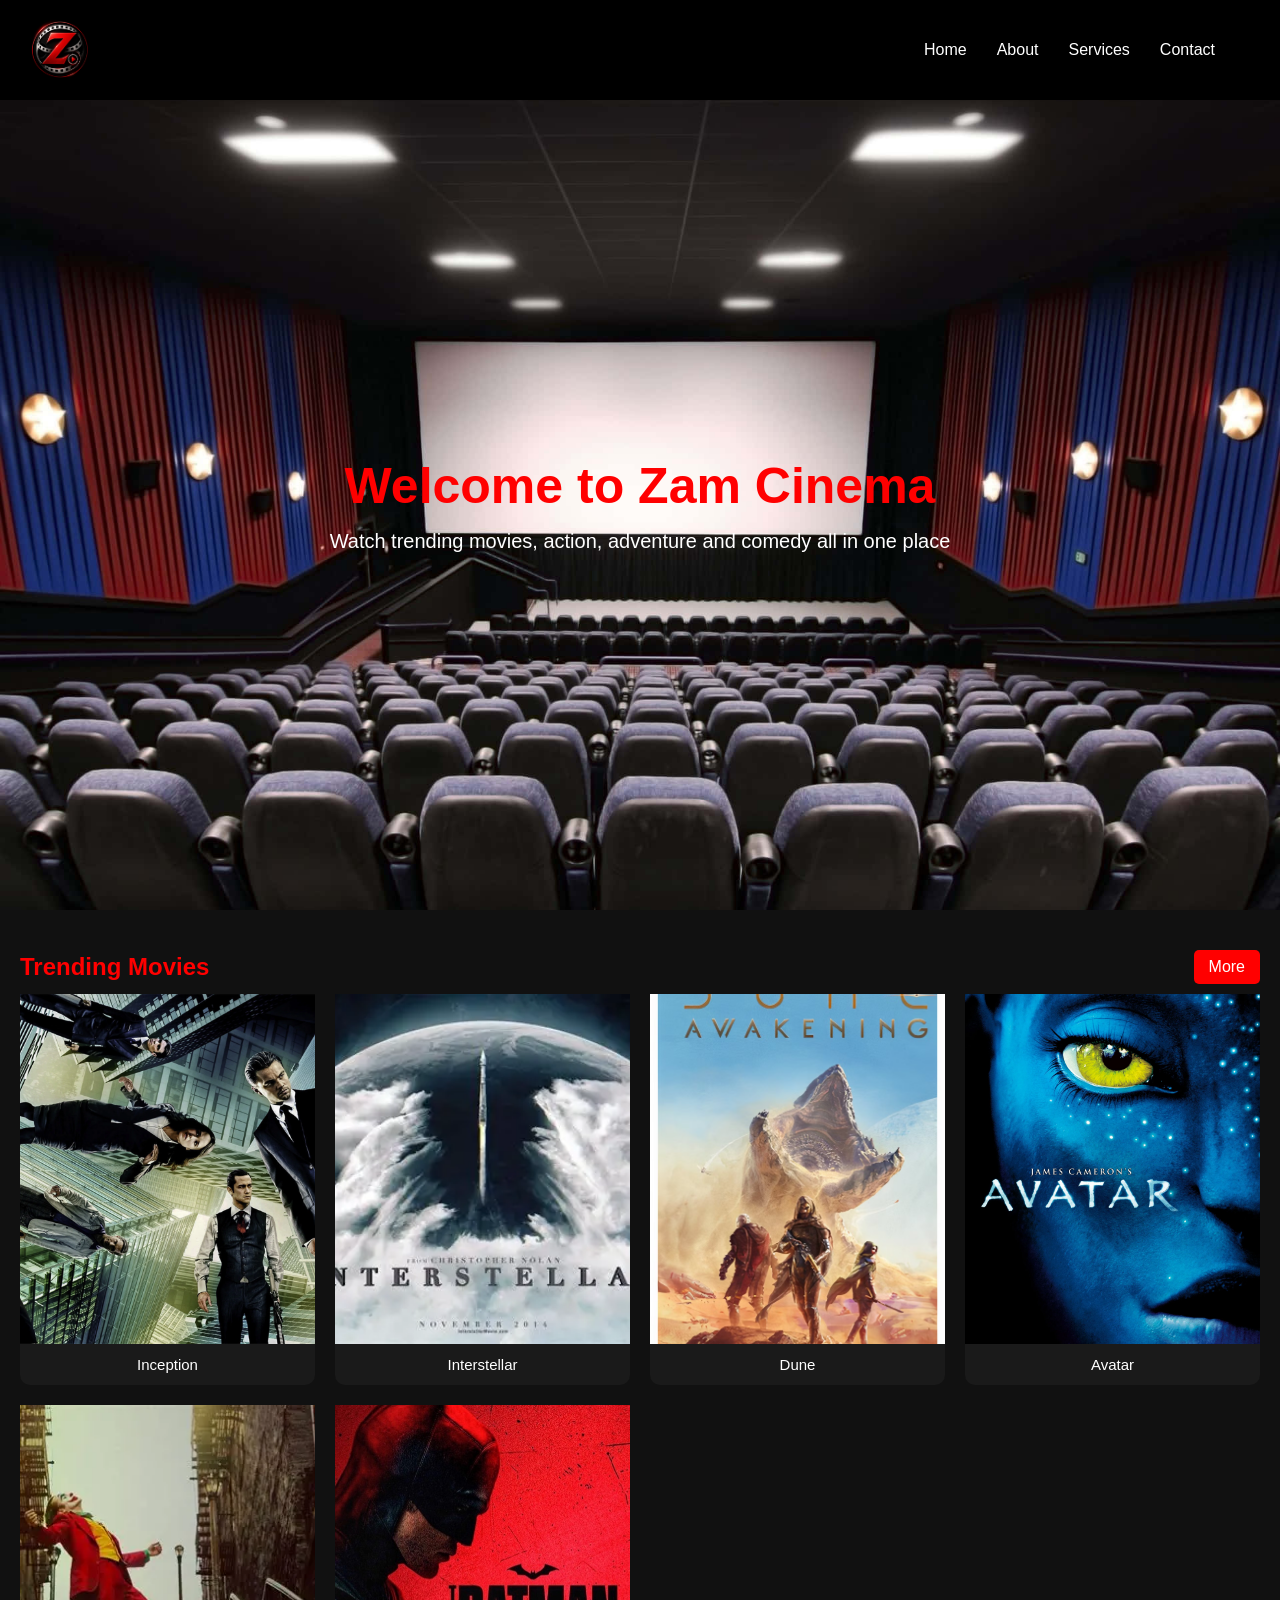
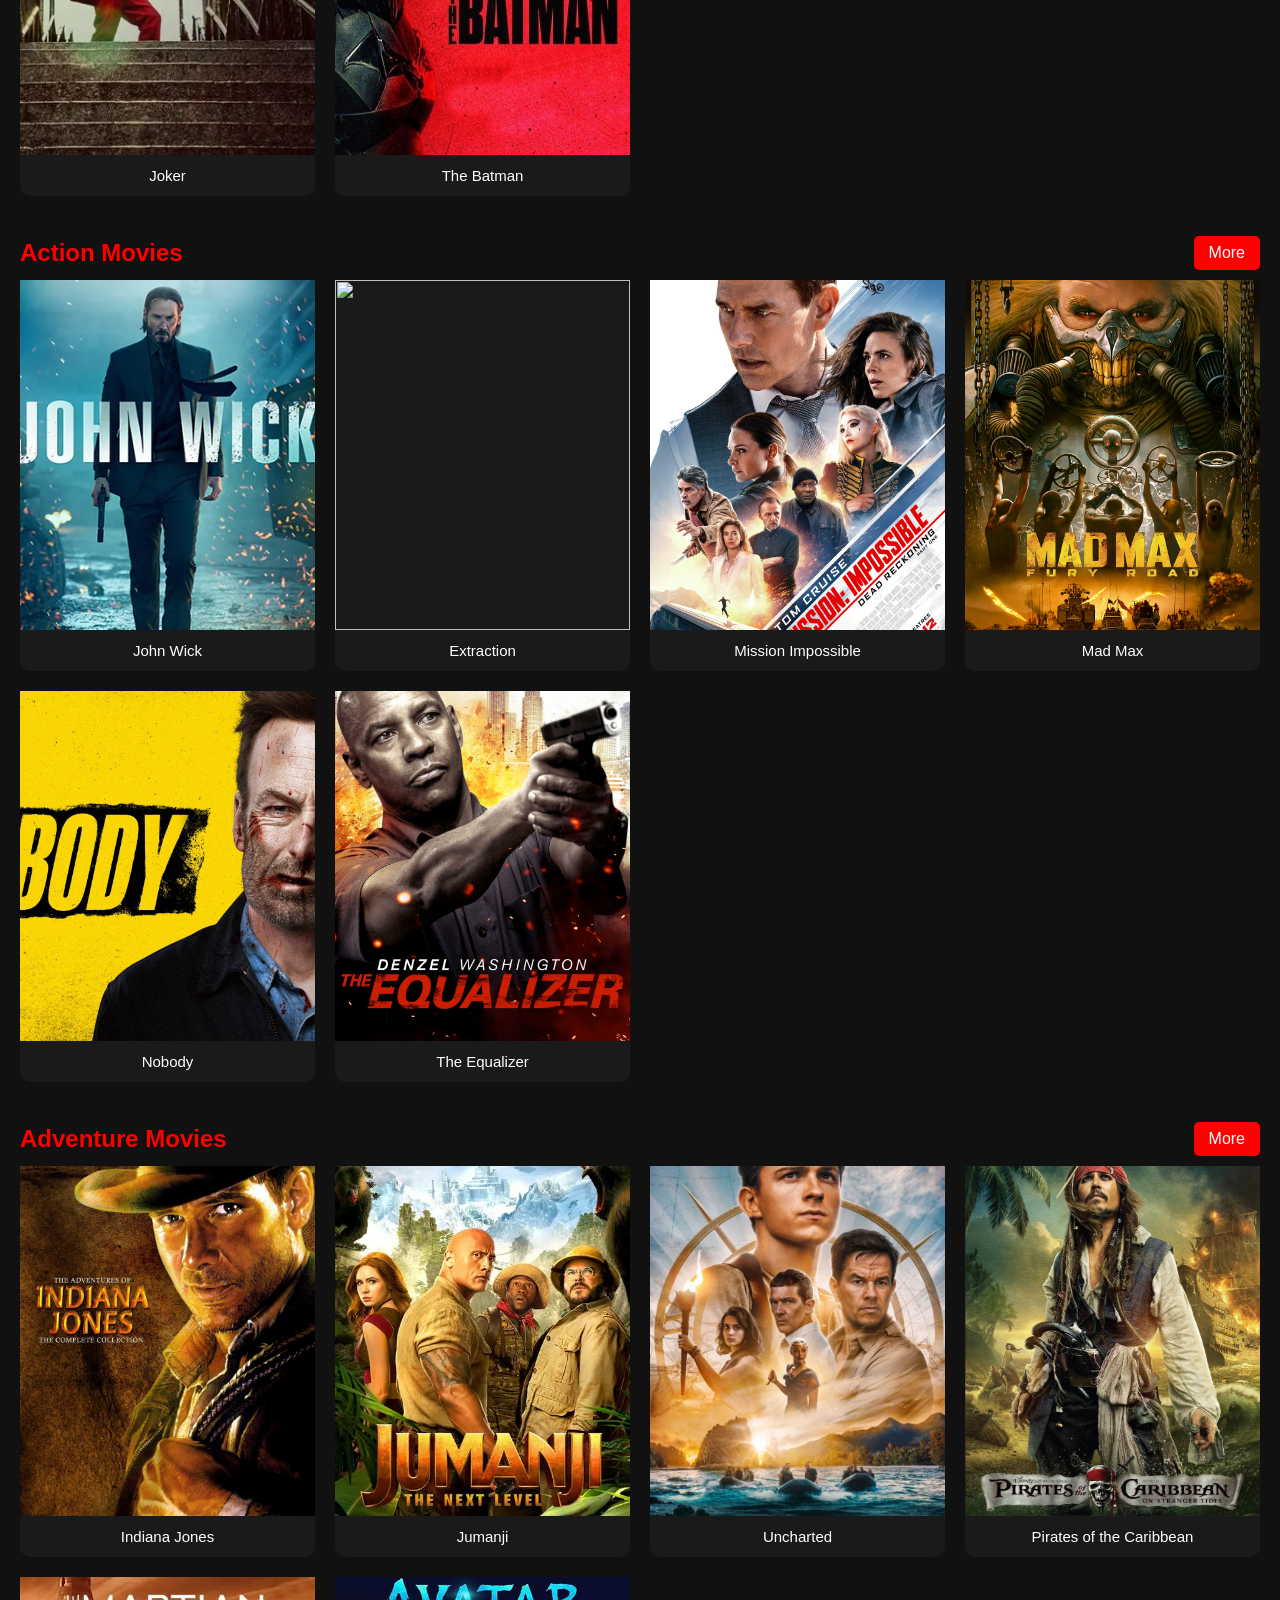
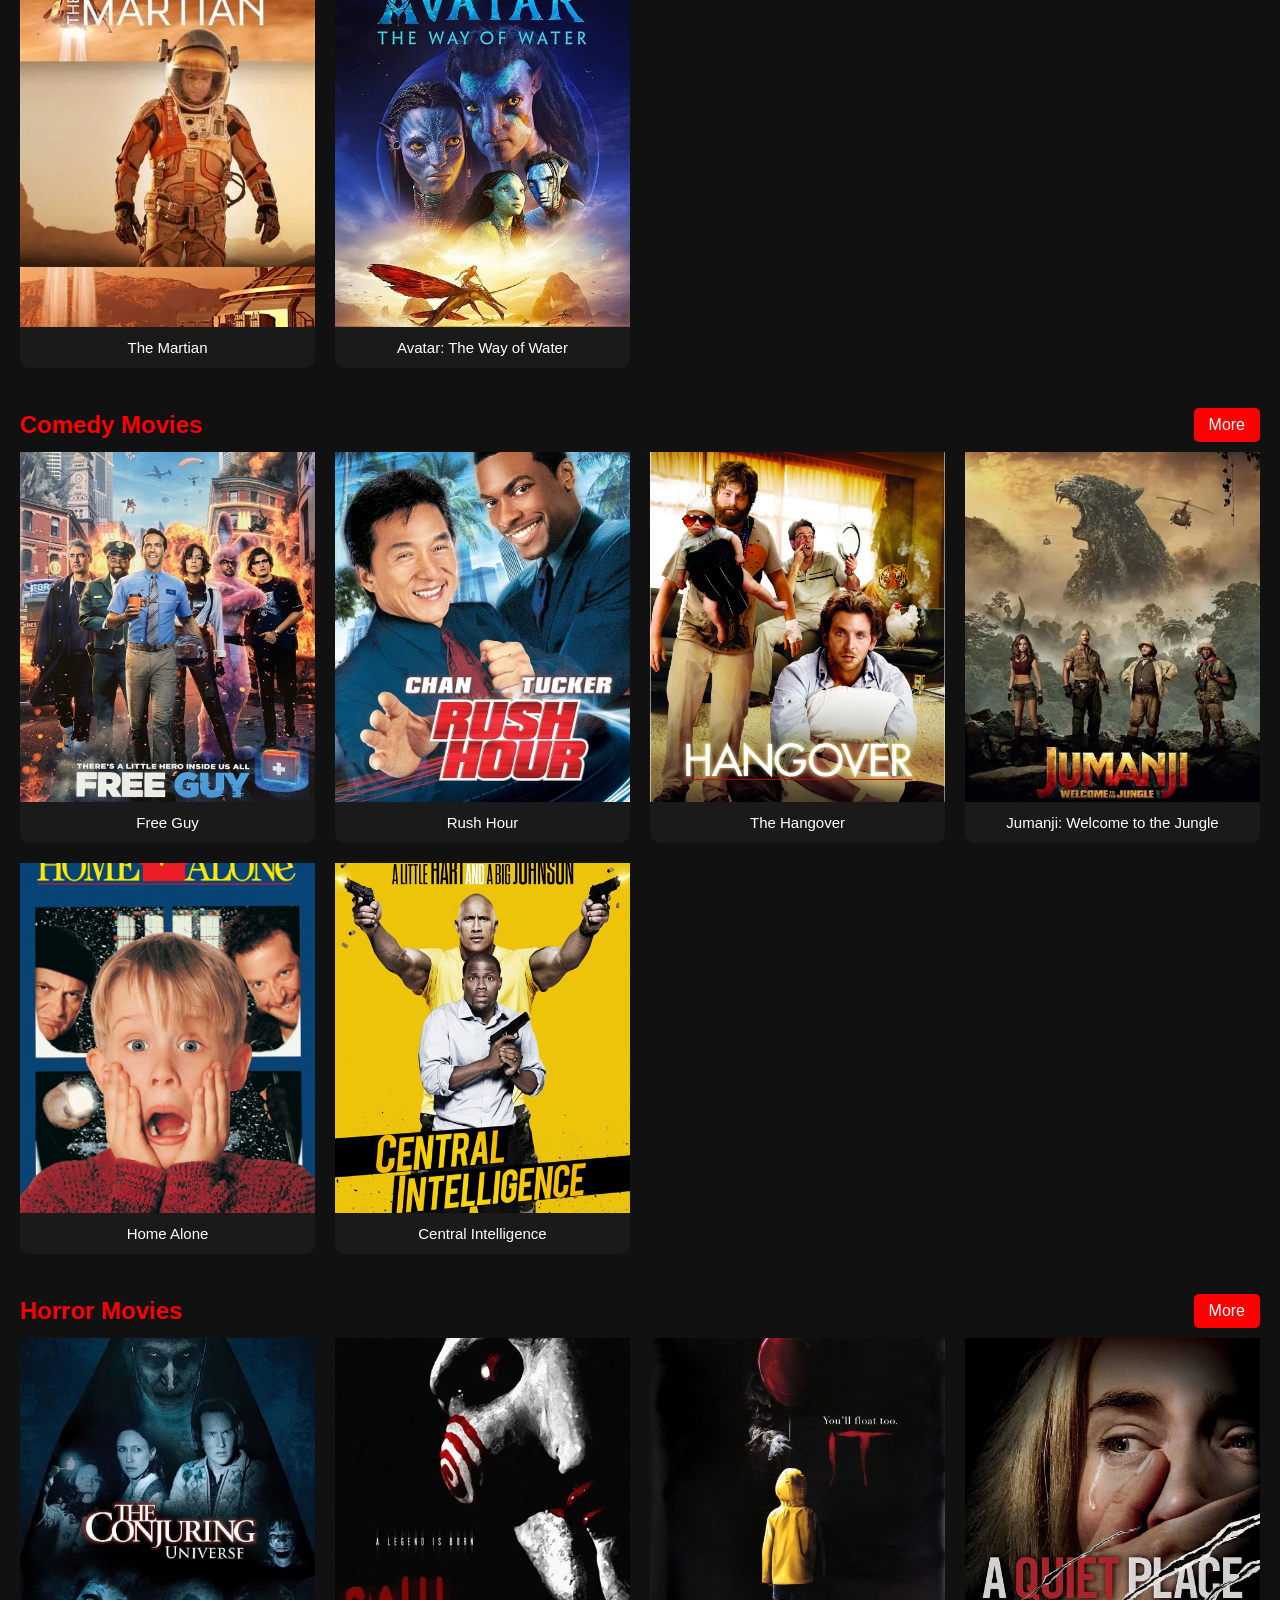
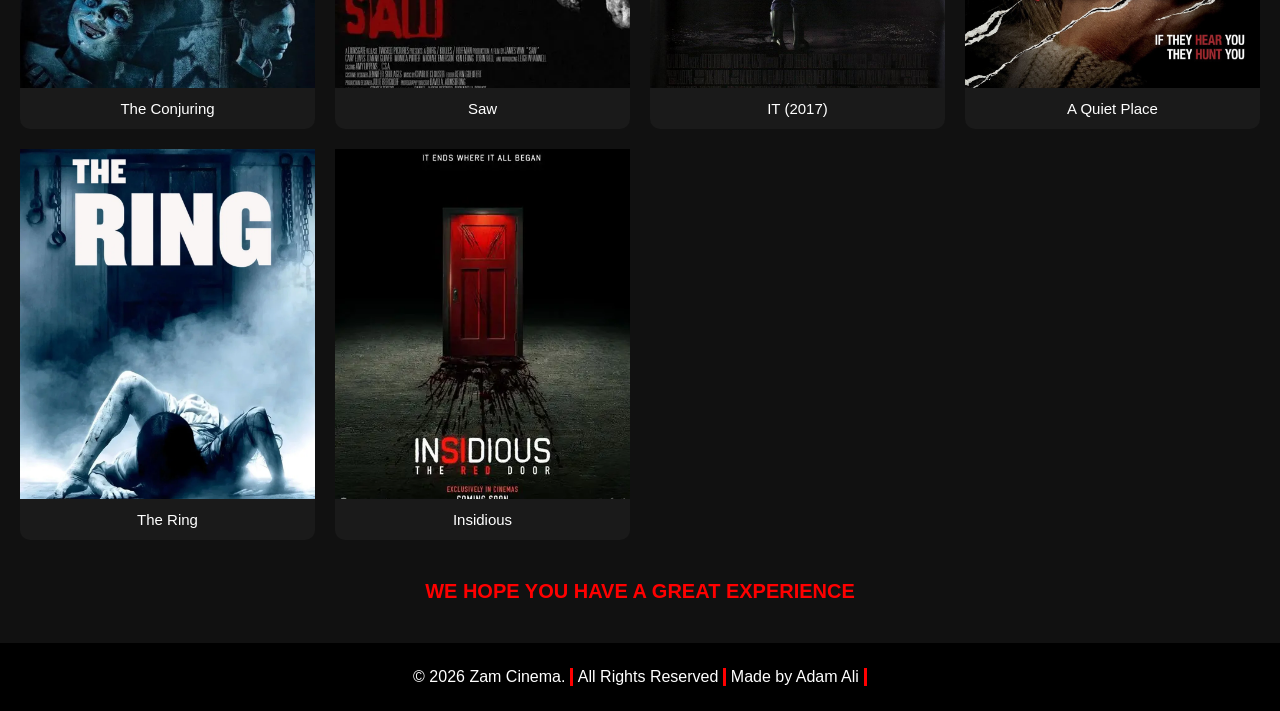
==== index.html @ 5063c8b7 "Completed Web Development Assignmentt" ====
<!DOCTYPE html>
<html lang="en">
<head>
    <meta charset="UTF-8">
    <meta name="viewport" content="width=device-width, initial-scale=1.0">
    <title>Zam Cinema</title>
    <link rel="stylesheet" href="style.css">
</head>

<body>

<header>
    <nav class="navbar">
        <img class="logo" src="zam logo.jpeg">

        <ul class="nav-links">
            <li><a href="index.html">Home</a></li>
            <li><a href="about.html">About</a></li>
            <li><a href="services.html">Services</a></li>
            <li><a href="contact.html">Contact</a></li>
        </ul>
    </nav>
</header>

<section id="home" class="home">
    <div class="home-content">
        <h1>Welcome to Zam Cinema</h1>
        <p>Watch trending movies, action, adventure and comedy all in one place</p>
    </div>
</section>

<section id="movies" class="section">

    <div class="section-header">
    <h2>Trending Movies</h2>
    <a class="more-btn">More</a>
    </div>
    <div class="movie-grid">
        <div class="movie-card"><img src="inception.webp"><p>Inception</p></div>
        <div class="movie-card"><img src="intersteller.webp"><p>Interstellar</p></div>
        <div class="movie-card"><img src="dune awakening.avif"><p>Dune</p></div>
        <div class="movie-card"><img src="Avatar.webp"><p>Avatar</p></div>
        <div class="movie-card"><img src="Joker.webp"><p>Joker</p></div>
        <div class="movie-card"><img src="The batman.jpg"><p>The Batman</p></div>
    </div>

    <div class="section-header">
    <h2>Action Movies</h2>
    <a class="more-btn">More</a>
    </div>
    <div class="movie-grid">
        <div class="movie-card"><img src="john wick.webp"><p>John Wick</p></div>
        <div class="movie-card"><img src="extraction.jpg"><p>Extraction</p></div>
        <div class="movie-card"><img src="mission impossible.avif"><p>Mission Impossible</p></div>
        <div class="movie-card"><img src="mad max.jpg"><p>Mad Max</p></div>
        <div class="movie-card"><img src="nobody.jpg"><p>Nobody</p></div>
        <div class="movie-card"><img src="the equalizer.webp"><p>The Equalizer</p></div>
    </div>
 <div class="section-header">
    <h2>Adventure Movies</h2>
    <a class="more-btn">More</a>
 </div>
    <div class="movie-grid">
        <div class="movie-card"><img src="indianajones.webp"><p>Indiana Jones</p></div>
        <div class="movie-card"><img src="jumanji.webp"><p>Jumanji</p></div>
        <div class="movie-card"><img src="uncharted.jpg"><p>Uncharted</p></div>
        <div class="movie-card"><img src="pirates.jpg"><p>Pirates of the Caribbean</p></div>
        <div class="movie-card"><img src="the martian.webp"><p>The Martian</p></div>
        <div class="movie-card"><img src="avatar2.jpg"><p>Avatar: The Way of Water</p></div>
    </div>
    
    <div class="section-header">
    <h2>Comedy Movies</h2>
    <a class="more-btn">More</a>
    </div>

    <div class="movie-grid">
        <div class="movie-card"><img src="free guy.jpg"><p>Free Guy</p></div>
        <div class="movie-card"><img src="rushhour.avif"><p>Rush Hour</p></div>
        <div class="movie-card"><img src="hangover.jpg"><p>The Hangover</p></div>
        <div class="movie-card"><img src="jumanji2.webp"><p>Jumanji: Welcome to the Jungle</p></div>
        <div class="movie-card"><img src="homealone.webp"><p>Home Alone</p></div>
        <div class="movie-card"><img src="centralintel.jpg"><p>Central Intelligence</p></div>
    </div>

 <div class="section-header">
    <h2>Horror Movies</h2>
    <a class="more-btn">More</a>
 </div>

 <div class="movie-grid">
    <div class="movie-card"><img src="conjuring.jpg"><p>The Conjuring</p></div>
    <div class="movie-card"><img src="saw.webp"><p>Saw</p></div>
    <div class="movie-card"><img src="it.jpg"><p>IT (2017)</p></div>
    <div class="movie-card"><img src="quiteplace.jpg"><p>A Quiet Place</p></div>
    <div class="movie-card"><img src="thering.webp"><p>The Ring</p></div>
    <div class="movie-card"><img src="insidious.webp"><p>Insidious</p></div>
 </div>
    <p class="good">WE HOPE YOU HAVE A GREAT EXPERIENCE</p>
</section>
<footer id="footer" class="section">
    <p>&copy; 2026 Zam Cinema.</p>
    <p>All Rights Reserved</p>
    <p>Made by Adam Ali</p>
</footer>
</body>
</html>
---- style.css ----
* {
    margin: 0;
    padding: 0;
    box-sizing: border-box;
    font-family:  'Trebuchet MS', 'Lucida Sans Unicode', 'Lucida Grande', 'Lucida Sans', Arial, sans-serif;
}

body {
    background: #111;
    color: white;
}

.navbar {
    display: flex;
    justify-content: space-between;
    align-items: center;
    background: black;
    padding: 15px 25px;
    position: sticky;
    top: 0;
    left: 0;
    width: 100%;
    z-index: 100;
}

.logo {
    height: 70px;
    width: auto;
    display: block;
}

.nav-links {
    list-style: none;
    display: flex;
    gap: 30px;
    margin-right: 40px;
}

.nav-links a {
    color: white;
    text-decoration: none;
    font-size: 16px;
}

.nav-links a:hover {
    color: red;
}

.home {
    height: 90vh;
    background: url("cinema.jpg") center/cover no-repeat;
    display: flex;
    justify-content: center;
    align-items: center;
    text-align: center;
    position: relative;
}

.home-content {
    position: relative;
    padding: 20px;
}

.home h1 {
    color: red;
    font-size: 50px;
    margin-bottom: 15px;
}

.home p {
    color: white;
    font-size: 20px;
}

#about {
    background: #1a1a1a;
    margin: 40px 20px;
    padding: 30px;
    border-radius: 12px;
}

#about h1 {
    color: red;
    margin-bottom: 15px;
}

#about h2 {
    color: red;
    margin-bottom: 15px;
}

#about ul {
    margin-left: 20px;
    margin-bottom: 15px;
    
}

#about li {
    margin-bottom: 5px;
}

#about p {
    margin-bottom: 15px;
    line-height: 1.6;
}

#services {
    background: #1a1a1a;
    margin: 40px 20px;
    padding: 30px;
    border-radius: 12px;
}
#services p {
    line-height: 1.6;
    margin-bottom: 15px;
}

#services ul {
    margin-left: 20px;
    margin-bottom: 15px;
}

#services li {
    margin-bottom: 6px;
}

.good {
    margin-top: 20px;
    text-align: center;
    font-size: 20px;
    font-weight: 900;
    color: red;
}

.section {
    padding: 40px 20px;
}

.section h2 {
    margin-bottom: 20px;
    color: red;
}

.section h1 {
    margin-bottom: 20px;
    color: red;
}

.movie-grid {
    display: grid;
    grid-template-columns: repeat(auto-fit, minmax(250px, 1fr));
    gap: 20px;
    margin-bottom: 40px;
}

.movie-card {
    background: #1a1a1a;
    border-radius: 10px;
}

.movie-card:hover {
    background-color: red;
}

.movie-card img {
    width: 100%;
    height: 350px;
    object-fit: cover;
    display: block;
}

.movie-card p {
    text-align: center;
    padding: 12px;
    font-size: 15px;
}

.section-header {
    display: flex;
    justify-content: space-between;
    align-items: center;
    margin-bottom: 10px;
}

.section-header h2 {
    margin: 0;
}

.more-btn {
    display: inline-block;
    padding: 8px 15px;
    background-color: red;
    color: white;
    text-decoration: none;
    border-radius: 5px;
}

.more-btn:hover{
background-color: darkred;
}

#footer {
    background: black;
    text-align: center;
    padding: 20px;
}

#footer p {
    display: inline-block;
    color: white;
     margin: 5px 0;
     padding-right: 5px;
     border-right:solid red 3px ;
}

#contact-page {
    text-align: center;
}

.contact-box {
    max-width: 500px;
    margin: 20px auto;
    background: #1a1a1a;
    padding: 20px;
    border-radius: 10px;
    text-align: left;
}

.contact-form {
    display: flex;
    flex-direction: column;
}

.contact-form label {
    margin-top: 10px;
    margin-bottom: 5px;
    color: red;
}

.contact-form input {
    padding: 10px;
    border: none;
    border-radius: 5px;
    margin-bottom: 10px;
}

.contact-form textarea {
    height: 100px;
    resize: none;
    padding: 10px;
    border: none;
    border-radius: 5px;
    margin-bottom: 10px;
}

.contact-form button {
    background: red;
    color: white;
    padding: 10px;
    border: none;
    cursor: pointer;
    border-radius: 5px;
}

.contact-form button:hover {
    background: darkred;
}
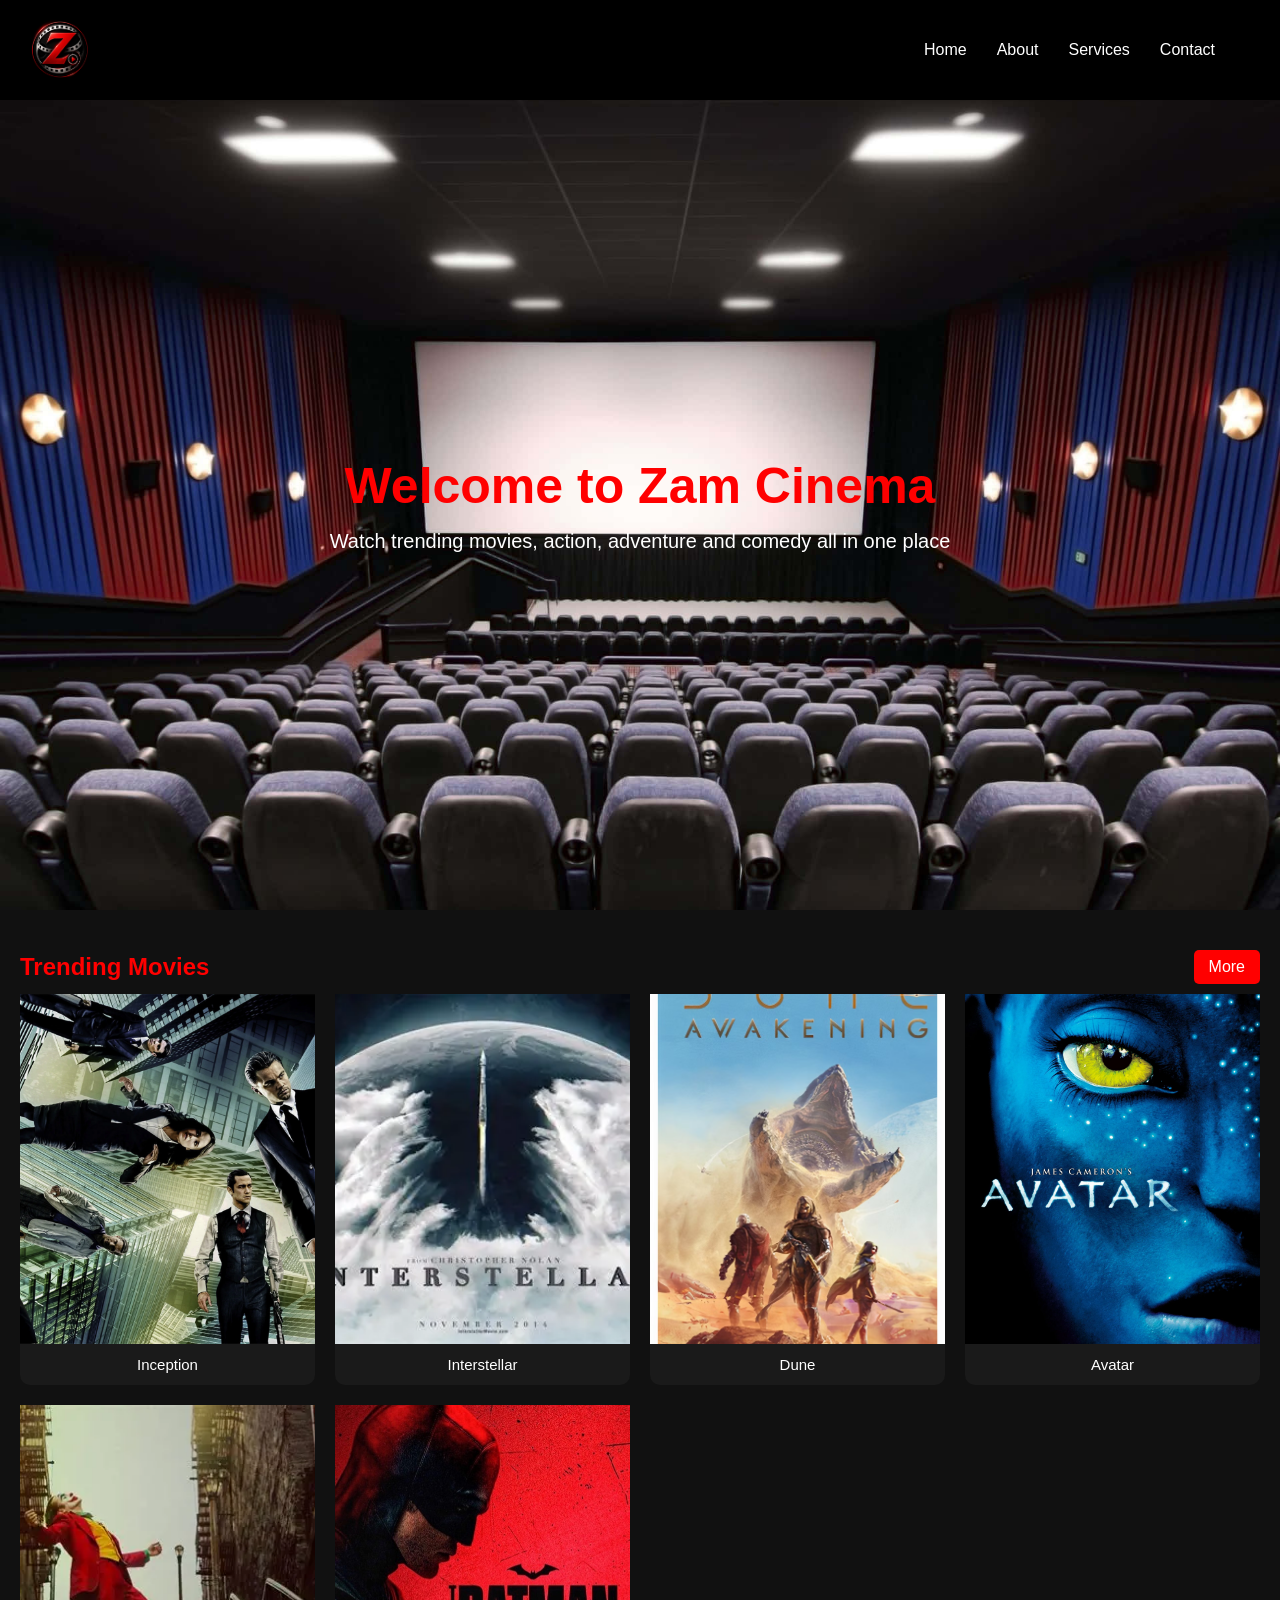
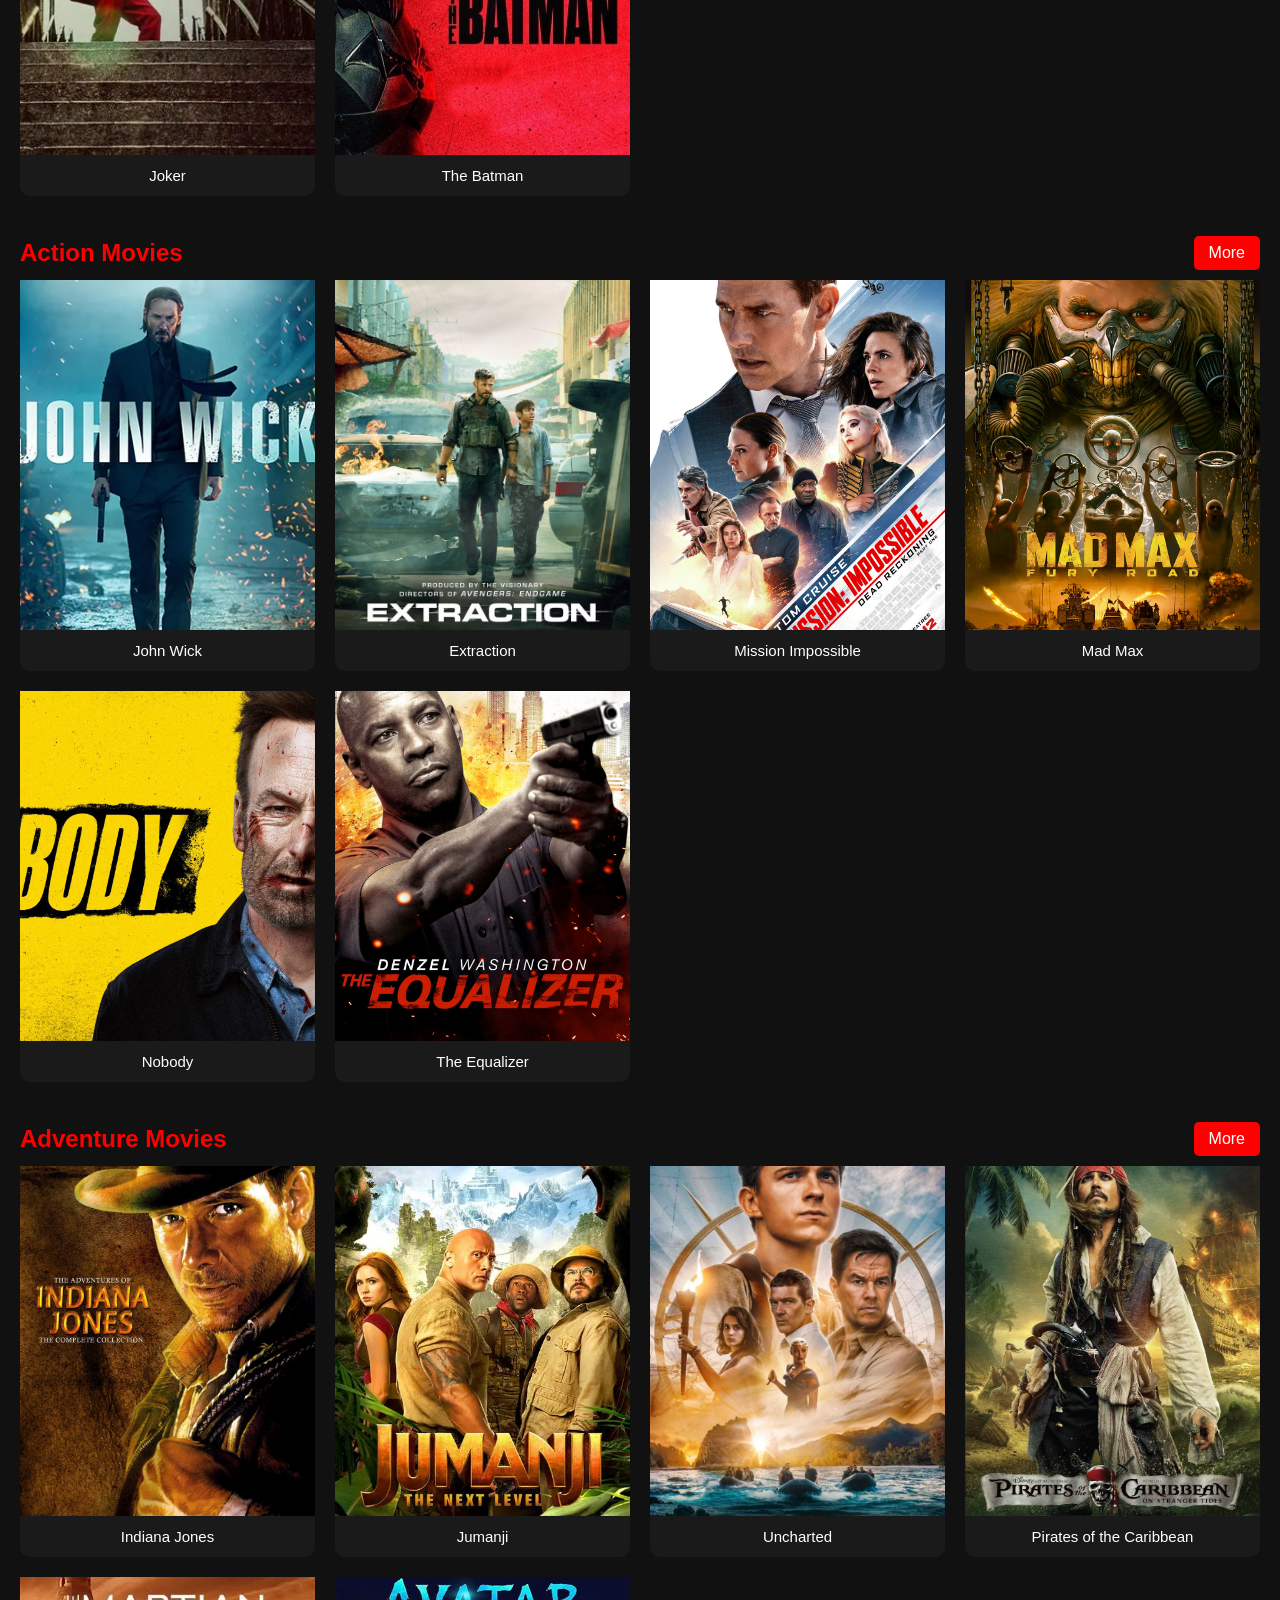
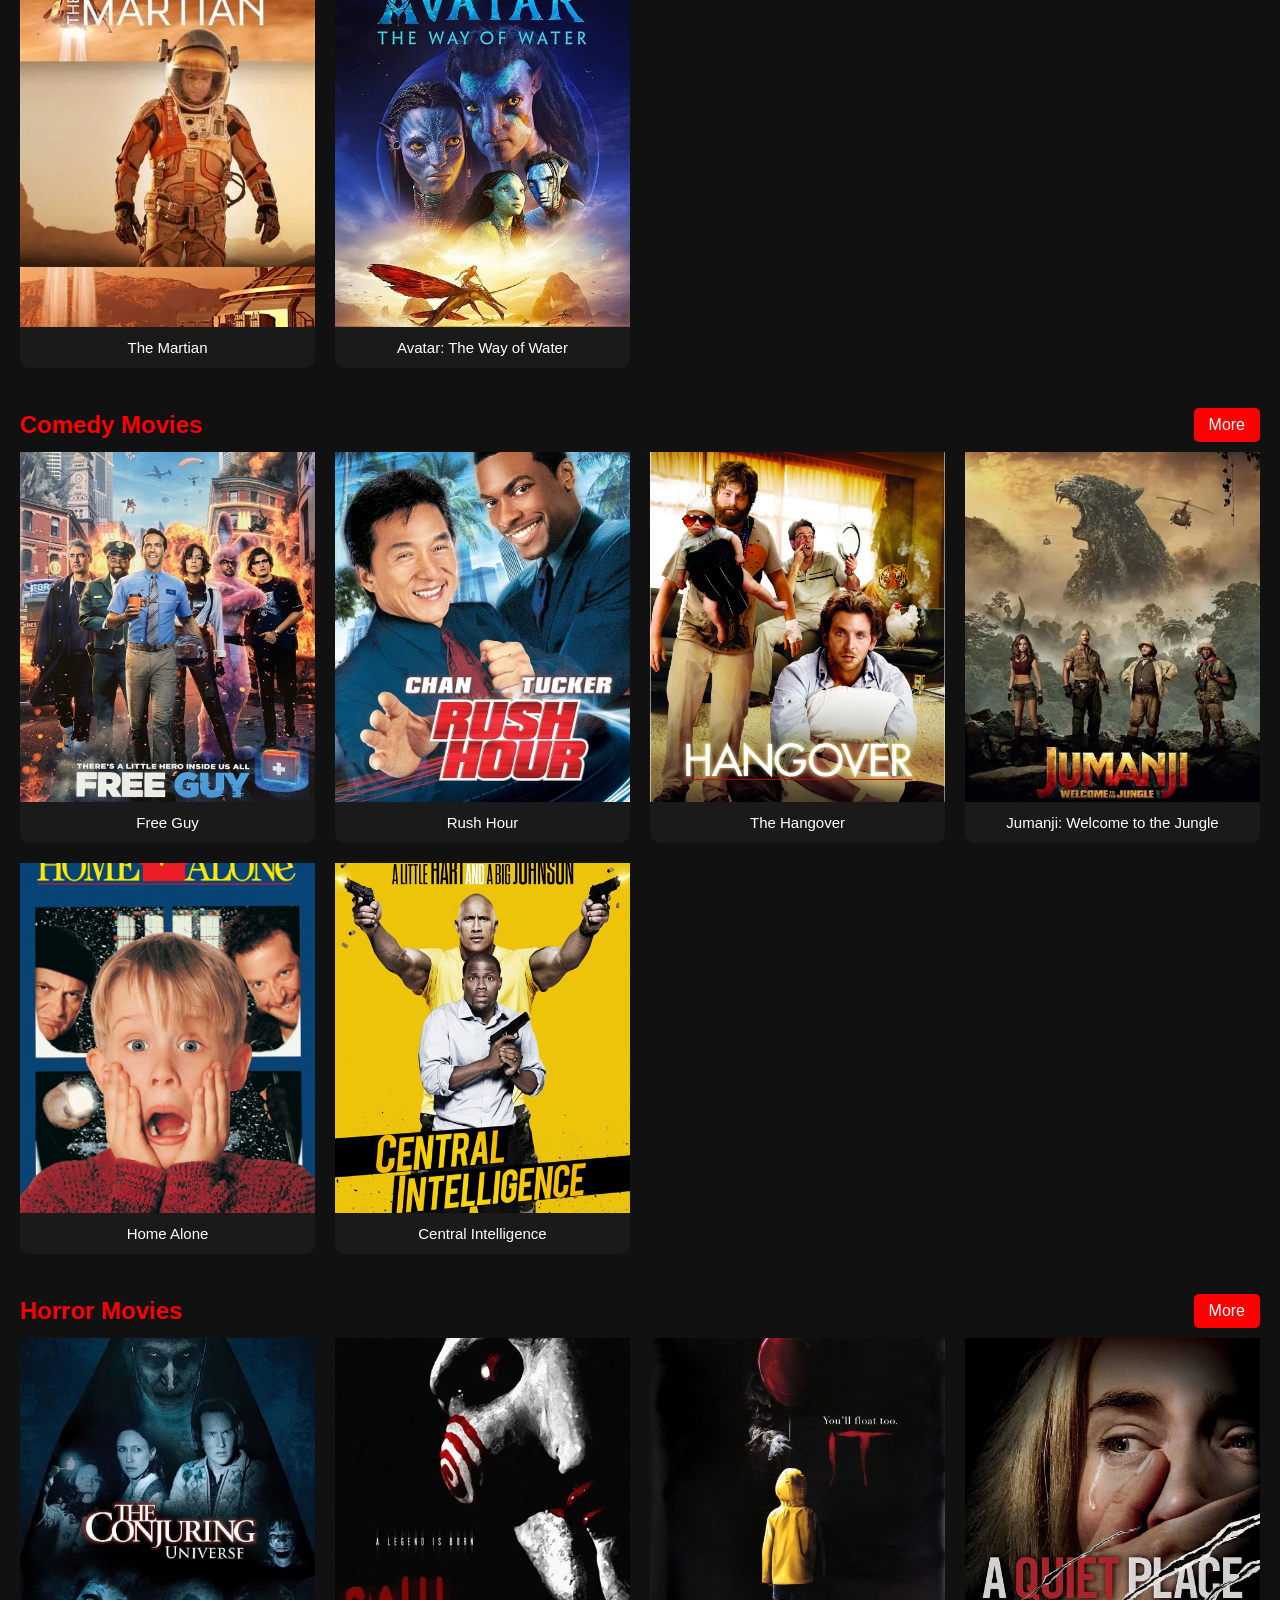
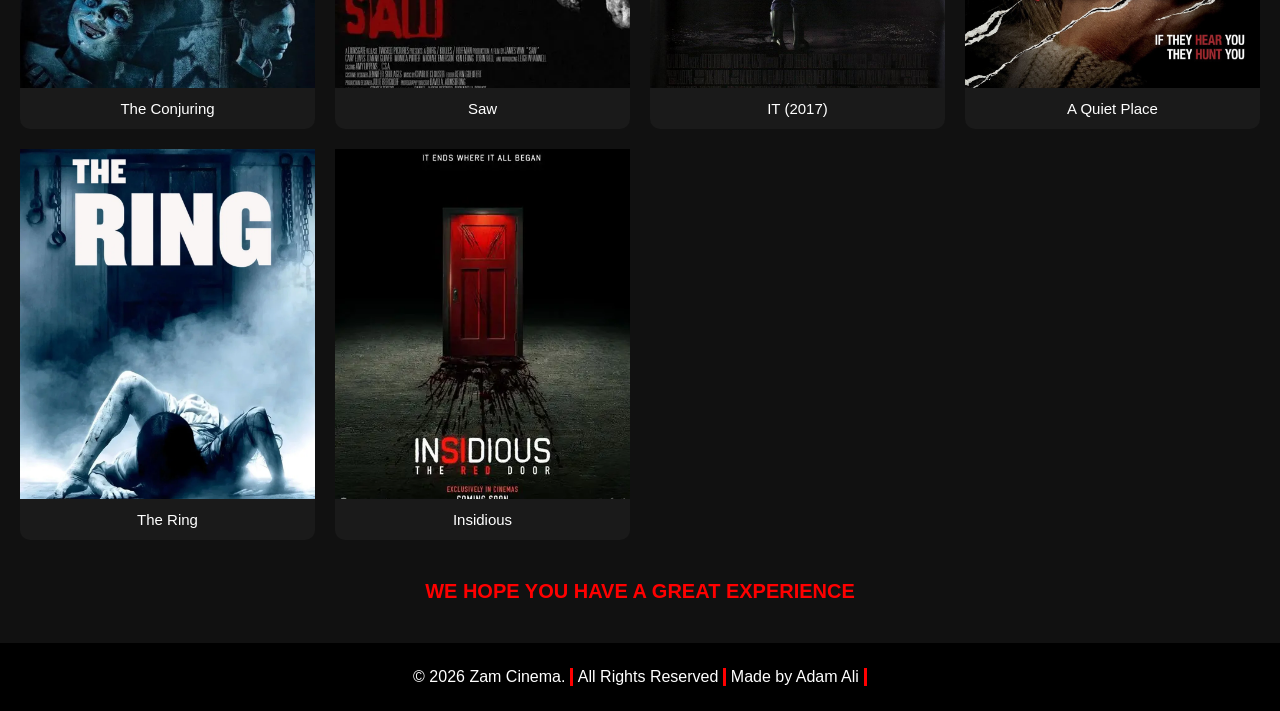
==== commit 6dd9df90: "Completed Web Development Assignmentttt" ====
--- a/index.html
+++ b/index.html
@@ -50,7 +50,7 @@
     </div>
     <div class="movie-grid">
         <div class="movie-card"><img src="john wick.webp"><p>John Wick</p></div>
-        <div class="movie-card"><img src="extraction.jpg"><p>Extraction</p></div>
+        <div class="movie-card"><img src="Extraction.jpg"><p>Extraction</p></div>
         <div class="movie-card"><img src="mission impossible.avif"><p>Mission Impossible</p></div>
         <div class="movie-card"><img src="mad max.jpg"><p>Mad Max</p></div>
         <div class="movie-card"><img src="nobody.jpg"><p>Nobody</p></div>
@@ -99,7 +99,7 @@
     <p class="good">WE HOPE YOU HAVE A GREAT EXPERIENCE</p>
 </section>
 <footer id="footer" class="section">
-    <p>&copy; 2026 Zam Cinema.</p>
+    <p>&copy; 2026 Zam Cinema. </p>
     <p>All Rights Reserved</p>
     <p>Made by Adam Ali</p>
 </footer>
